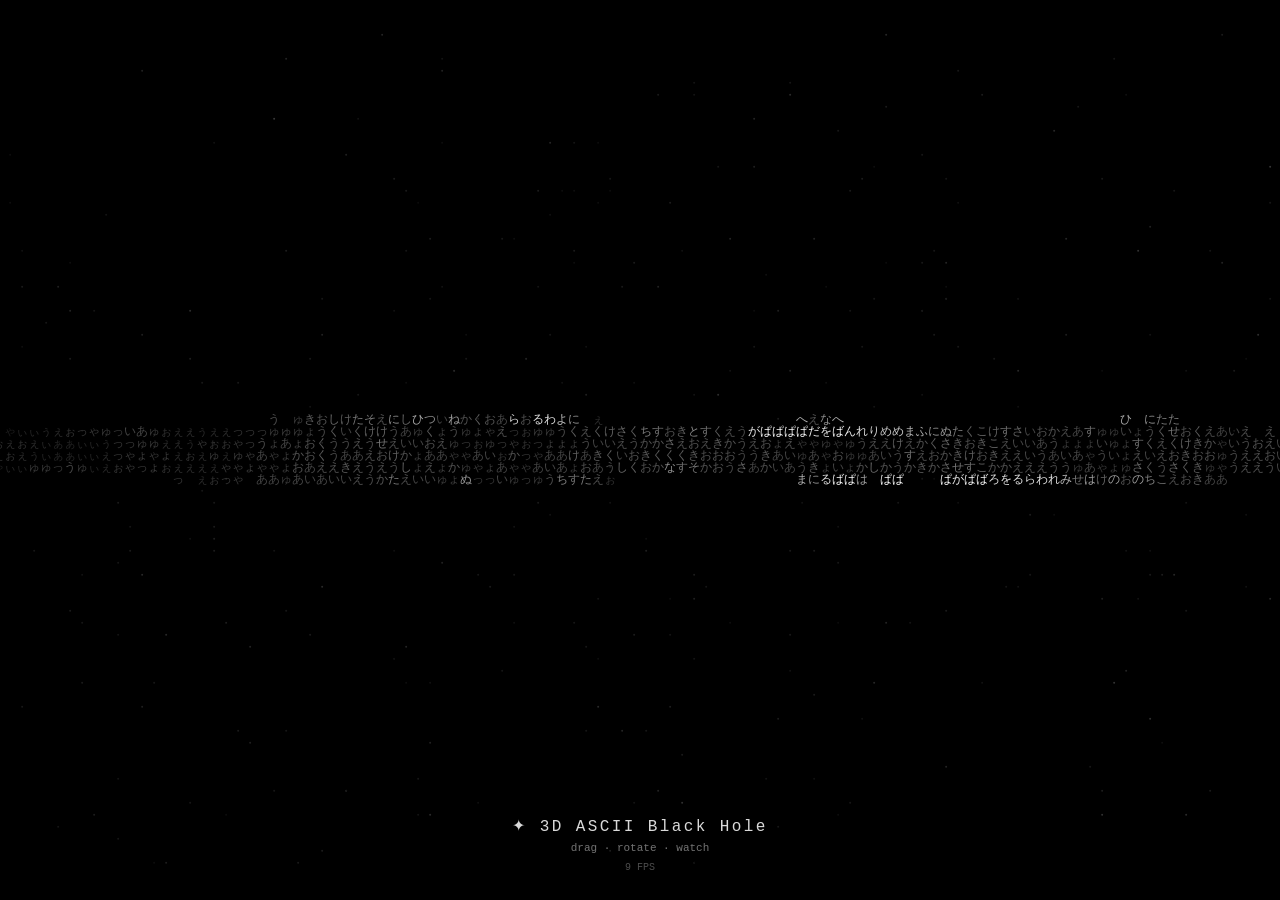
==== index.html @ 155a8970 "add initial implementation of 3D ASCII Black Hole with HTML, CSS, and JavaScript" ====
<!DOCTYPE html>
<html lang="en">
<head>
<meta charset="UTF-8">
<meta name="viewport" content="width=device-width, initial-scale=1.0, user-scalable=no">
<title>3D ASCII Black Hole</title>
<style>
*, *::before, *::after { margin: 0; padding: 0; box-sizing: border-box; }
html, body {
    width: 100%;
    height: 100%;
    overflow: hidden;
    background: #000;
    font-family: 'MS Gothic','Yu Gothic','Noto Sans Mono CJK JP',Consolas,monospace;
}
body {
    display: flex;
    justify-content: center;
    align-items: center;
    touch-action: none;
    -webkit-user-select: none;
    user-select: none;
}
canvas {
    display: block;
    image-rendering: pixelated;
}
#overlay {
    position: fixed;
    bottom: 24px;
    left: 50%;
    transform: translateX(-50%);
    color: rgba(255,255,255,0.7);
    font-size: 13px;
    text-align: center;
    pointer-events: none;
    transition: opacity 0.8s ease;
    opacity: 1;
    text-shadow: 0 0 8px rgba(0,0,0,0.9);
    line-height: 1.6;
}
#overlay h1 {
    font-size: 16px;
    font-weight: normal;
    color: rgba(255,255,255,0.85);
    letter-spacing: 0.15em;
}
#overlay .hint {
    font-size: 11px;
    color: rgba(255,255,255,0.45);
}
#overlay .fps {
    font-size: 10px;
    color: rgba(255,255,255,0.3);
    margin-top: 2px;
}
#overlay.hidden { opacity: 0; }
</style>
</head>
<body>

<canvas id="screen"></canvas>

<div id="overlay">
    <h1>✦ 3D ASCII Black Hole</h1>
    <div class="hint">drag · rotate · watch</div>
    <div class="fps" id="fps"></div>
</div>

<script>
'use strict';

// ============================================================
// CONFIG
// ============================================================
const CONFIG = {
    cols: 140,
    rows: 70,
    charCellW: 12,
    charCellH: 12,
    diskParticles: 80000,
    photonParticles: 25000,
    horizonParticles: 20000,
    shadowRingParticles: 20000,
    starCount: 800,
    rotationSpeedX: 0.00035,
    rotationSpeedY: 0.00025,
    timeSpeed: 0.01,
    autoHideOverlayDelay: 4000,
    starsChar: '\u30FB',
    chars: '\u3000\u3001\u3002\u30FB\u309D\u309E\u3083\u3041\u3043\u3045\u3047\u3049\u3063\u3083\u3085\u3087\u3042\u3044\u3046\u3048\u304A\u304B\u304D\u304F\u3051\u3053\u3055\u3057\u3059\u305B\u305D\u305F\u3061\u3064\u3066\u3068\u306A\u306B\u306C\u306D\u306E\u306F\u3072\u3075\u3078\u307B\u307E\u307F\u3080\u3081\u3082\u3084\u3086\u3088\u3089\u308A\u308B\u308C\u308D\u308F\u3092\u3093\u304C\u3056\u3060\u3070\u3071'
};

// ============================================================
// STATE
// ============================================================
const state = {
    time: 0,
    rotX: 0,
    rotY: 0,
    targetRotX: 0,
    targetRotY: 0,
    isDragging: false,
    lastMX: 0,
    lastMY: 0,
    frames: 0,
    lastFpsTime: 0,
    fps: 0
};

// ============================================================
// CANVAS SETUP
// ============================================================
const canvas = document.getElementById('screen');
const ctx = canvas.getContext('2d');
const fpsEl = document.getElementById('fps');
const overlay = document.getElementById('overlay');
let overlayTimer = null;
let W, H;

function resizeCanvas() {
    const dpr = Math.min(window.devicePixelRatio || 1, 2);
    const cw = CONFIG.cols * CONFIG.charCellW;
    const ch = CONFIG.rows * CONFIG.charCellH;
    canvas.width = cw * dpr;
    canvas.height = ch * dpr;
    canvas.style.width = cw + 'px';
    canvas.style.height = ch + 'px';
    ctx.setTransform(dpr, 0, 0, dpr, 0, 0);
    ctx.textBaseline = 'top';
    W = CONFIG.cols;
    H = CONFIG.rows;
}

window.addEventListener('resize', resizeCanvas);
resizeCanvas();

// ============================================================
// OVERLAY
// ============================================================
function showOverlay() {
    overlay.classList.remove('hidden');
    if (overlayTimer) clearTimeout(overlayTimer);
    overlayTimer = setTimeout(() => {
        overlay.classList.add('hidden');
    }, CONFIG.autoHideOverlayDelay);
}

showOverlay();

canvas.addEventListener('click', showOverlay);
canvas.addEventListener('touchstart', showOverlay, { passive: true });

// ============================================================
// MATH HELPERS
// ============================================================
function rotateX(p, a) {
    const s = Math.sin(a), c = Math.cos(a);
    return { x: p.x, y: p.y * c - p.z * s, z: p.y * s + p.z * c };
}

function rotateY(p, a) {
    const s = Math.sin(a), c = Math.cos(a);
    return { x: p.x * c + p.z * s, y: p.y, z: -p.x * s + p.z * c };
}

function rotateZ(p, a) {
    const s = Math.sin(a), c = Math.cos(a);
    return { x: p.x * c - p.y * s, y: p.x * s + p.y * c, z: p.z };
}

function project(p) {
    const z = p.z + 9;
    return {
        x: Math.floor(W / 2 + p.x / z * 95),
        y: Math.floor(H / 2 + p.y / z * 50),
        z
    };
}

function shade(v) {
    v = Math.max(0, Math.min(1, v));
    const g = Math.floor(v * 250 + 5);
    return 'rgb(' + g + ',' + g + ',' + g + ')';
}

function plot(buffer, zbuf, x, y, z, b) {
    if (x < 0 || x >= W || y < 0 || y >= H) return;
    const idx = x + y * W;
    if (z < zbuf[idx]) {
        zbuf[idx] = z;
        const bright = Math.pow(Math.max(0, b), 0.65);
        const ci = Math.min(CONFIG.chars.length - 1, Math.floor(bright * (CONFIG.chars.length - 1)));
        buffer[idx] = { ch: CONFIG.chars[ci], b: bright };
    }
}

// ============================================================
// PARTICLE GENERATORS
// ============================================================
function generateDisk() {
    const data = [];
    for (let i = 0; i < CONFIG.diskParticles; i++) {
        data.push({
            ang: Math.random() * Math.PI * 2,
            baseRadius: 1.2 + Math.random() * 3.0,
            ry: Math.random()
        });
    }
    return data;
}

function generatePhotons() {
    const data = [];
    for (let i = 0; i < CONFIG.photonParticles; i++) {
        data.push({
            ang: Math.random() * Math.PI * 2,
            ry: Math.random()
        });
    }
    return data;
}

function generateHorizon() {
    const data = [];
    for (let i = 0; i < CONFIG.horizonParticles; i++) {
        data.push({ u: Math.random(), v: Math.random() });
    }
    return data;
}

function generateShadowRing() {
    const data = [];
    for (let i = 0; i < CONFIG.shadowRingParticles; i++) {
        data.push({
            ang: Math.random() * Math.PI * 2,
            ry: Math.random(),
            r: 2.0 + Math.random() * 0.5
        });
    }
    return data;
}

function generateStars() {
    const data = [];
    for (let i = 0; i < CONFIG.starCount; i++) {
        const theta = Math.random() * Math.PI * 2;
        const phi = Math.acos(1 - Math.random() * (1 - Math.cos(Math.PI / 3)));
        const r = 100 + Math.random() * 150;
        data.push({
            x: r * Math.sin(phi) * Math.cos(theta),
            y: r * Math.sin(phi) * Math.sin(theta),
            z: r * Math.cos(phi),
            bright: 0.15 + Math.random() * 0.35
        });
    }
    return data;
}

// ============================================================
// DATA
// ============================================================
const diskData = generateDisk();
const photonData = generatePhotons();
const horizonData = generateHorizon();
const shadowRingData = generateShadowRing();
const starData = generateStars();

// ============================================================
// RENDER
// ============================================================
function render() {
    const buffer = new Array(W * H);
    const zbuf = new Float32Array(W * H);

    for (let i = 0; i < W * H; i++) {
        buffer[i] = { ch: '\u3000', b: 0 };
        zbuf[i] = 99999;
    }

    const ax = state.rotX;
    const ay = state.rotY;
    const t = state.time;

    // --- Event horizon ---
    for (let i = 0; i < horizonData.length; i++) {
        const h = horizonData[i];
        const theta = 2 * Math.PI * h.u;
        const phi = Math.acos(2 * h.v - 1);
        let p = {
            x: 0.9 * Math.sin(phi) * Math.cos(theta),
            y: 0.9 * Math.sin(phi) * Math.sin(theta),
            z: 0.9 * Math.cos(phi)
        };
        p = rotateX(p, ax);
        p = rotateY(p, ay);
        const pr = project(p);
        if (pr.x >= 0 && pr.x < W && pr.y >= 0 && pr.y < H) {
            const idx = pr.x + pr.y * W;
            if (pr.z < zbuf[idx]) {
                zbuf[idx] = pr.z;
                buffer[idx] = { ch: '\u3000', b: -1 };
            }
        }
    }

    // --- Photon ring ---
    for (let i = 0; i < photonData.length; i++) {
        const d = photonData[i];
        let p = {
            x: 0.95 * Math.cos(d.ang),
            y: (d.ry - 0.5) * 0.05,
            z: 0.95 * Math.sin(d.ang)
        };
        p = rotateX(p, ax);
        p = rotateY(p, ay);
        const pr = project(p);
        const bright = 1.2 + 0.2 * Math.sin(d.ang * 25 + t * 5);
        plot(buffer, zbuf, pr.x, pr.y, pr.z, bright);
    }

    // --- Shadow edge ring ---
    for (let i = 0; i < shadowRingData.length; i++) {
        const s = shadowRingData[i];
        const ang2 = s.ang + t * 0.15;
        const ripple = Math.sin(ang2 * 10 + t * 2) * 0.06;
        const radius = s.r + ripple;
        let p = {
            x: radius * Math.cos(s.ang),
            y: (s.ry - 0.5) * 0.08,
            z: radius * Math.sin(s.ang)
        };
        p = rotateX(p, ax);
        p = rotateY(p, ay);
        const pr = project(p);
        const bright = (0.8 + 0.3 * Math.sin(s.ang * 15 + t * 3)) / (pr.z * 0.07);
        plot(buffer, zbuf, pr.x, pr.y, pr.z, bright);
    }

    // --- Main accretion disk ---
    for (let i = 0; i < diskData.length; i++) {
        const d = diskData[i];
        const ang = d.ang;
        const ripple = Math.sin(ang * 12 + t * 2) * 0.12;
        const thickness = 0.35 + Math.sin(ang * 6 + t) * 0.15;
        const radius = d.baseRadius + ripple;
        let p = {
            x: radius * Math.cos(ang),
            y: (d.ry - 0.5) * thickness,
            z: radius * Math.sin(ang)
        };
        const dist = Math.sqrt(p.x * p.x + p.y * p.y + p.z * p.z);
        const shadowR1 = 0.9, shadowR2 = 2.2;
        let shadowFactor = 1;
        if (dist < shadowR2) {
            const s = Math.max(0, (dist - shadowR1) / (shadowR2 - shadowR1));
            shadowFactor = s * s * (3 - 2 * s);
        }
        const lens = 1 / (dist * dist + 0.08);
        const warp = lens * 0.8;
        p.x += p.x * warp;
        p.y += p.y * warp;
        p.z += p.z * warp * 0.4;
        p = rotateX(p, ax);
        p = rotateY(p, ay);
        const pr = project(p);
        let bright = 1 - (d.baseRadius - 1.2) / 3.2;
        bright *= 0.75 + 0.25 * Math.sin(ang * 20 + t * 4);
        bright *= 1 + 0.6 * Math.cos(ang - ay);
        bright *= 1 / (pr.z * 0.09);
        bright *= shadowFactor;
        plot(buffer, zbuf, pr.x, pr.y, pr.z, bright);
    }

    // --- Canvas output ---
    ctx.clearRect(0, 0, W * CONFIG.charCellW, H * CONFIG.charCellH);
    ctx.font = CONFIG.charCellW + "px 'MS Gothic','Yu Gothic','Noto Sans Mono CJK JP',Consolas,monospace";

    // Background stars
    for (let i = 0; i < starData.length; i++) {
        const s = starData[i];
        let p = { x: s.x, y: s.y, z: s.z };
        if (p.z <= 0) continue;
        const sx = Math.floor(W / 2 + p.x / (p.z + 9) * 95);
        const sy = Math.floor(H / 2 + p.y / (p.z + 9) * 50);
        if (sx < 0 || sx >= W || sy < 0 || sy >= H) continue;
        const bright = s.bright / ((p.z + 9) * 0.025);
        if (bright > 0.01) {
            ctx.fillStyle = shade(bright);
            ctx.fillText(CONFIG.starsChar, sx * CONFIG.charCellW, sy * CONFIG.charCellH);
        }
    }

    // Main buffer
    for (let y = 0; y < H; y++) {
        for (let x = 0; x < W; x++) {
            const cell = buffer[x + y * W];
            if (cell.b <= 0.01) continue;
            if (cell.b < 0) {
                ctx.fillStyle = '#000';
                ctx.fillRect(x * CONFIG.charCellW, y * CONFIG.charCellH, CONFIG.charCellW, CONFIG.charCellH);
            } else {
                ctx.fillStyle = shade(cell.b);
                ctx.fillText(cell.ch, x * CONFIG.charCellW, y * CONFIG.charCellH);
            }
        }
    }
}

// ============================================================
// MAIN LOOP
// ============================================================
function frame(time) {
    // FPS
    state.frames++;
    if (time - state.lastFpsTime >= 1000) {
        state.fps = state.frames;
        state.frames = 0;
        state.lastFpsTime = time;
        fpsEl.textContent = state.fps + ' FPS';
    }

    // Smooth rotation toward target (from drag)
    state.rotX += (state.targetRotX - state.rotX) * 0.08;
    state.rotY += (state.targetRotY - state.rotY) * 0.08;

    // Auto-rotate when not dragging
    if (!state.isDragging) {
        state.targetRotX += CONFIG.rotationSpeedX;
        state.targetRotY += CONFIG.rotationSpeedY;
    }

    render();
    state.time += CONFIG.timeSpeed;
    requestAnimationFrame(frame);
}

requestAnimationFrame(frame);

// ============================================================
// MOUSE EVENTS
// ============================================================
canvas.addEventListener('mousedown', (e) => {
    state.isDragging = true;
    state.lastMX = e.clientX;
    state.lastMY = e.clientY;
});

window.addEventListener('mousemove', (e) => {
    if (!state.isDragging) return;
    const dx = e.clientX - state.lastMX;
    const dy = e.clientY - state.lastMY;
    state.targetRotY += dx * 0.005;
    state.targetRotX += dy * 0.005;
    state.lastMX = e.clientX;
    state.lastMY = e.clientY;
});

window.addEventListener('mouseup', () => {
    state.isDragging = false;
});

// ============================================================
// TOUCH EVENTS (mobile)
// ============================================================
canvas.addEventListener('touchstart', (e) => {
    if (e.touches.length === 1) {
        state.isDragging = true;
        state.lastMX = e.touches[0].clientX;
        state.lastMY = e.touches[0].clientY;
    }
}, { passive: true });

canvas.addEventListener('touchmove', (e) => {
    if (!state.isDragging || e.touches.length !== 1) return;
    e.preventDefault();
    const dx = e.touches[0].clientX - state.lastMX;
    const dy = e.touches[0].clientY - state.lastMY;
    state.targetRotY += dx * 0.005;
    state.targetRotX += dy * 0.005;
    state.lastMX = e.touches[0].clientX;
    state.lastMY = e.touches[0].clientY;
}, { passive: false });

canvas.addEventListener('touchend', () => {
    state.isDragging = false;
}, { passive: true });
</script>

</body>
</html>
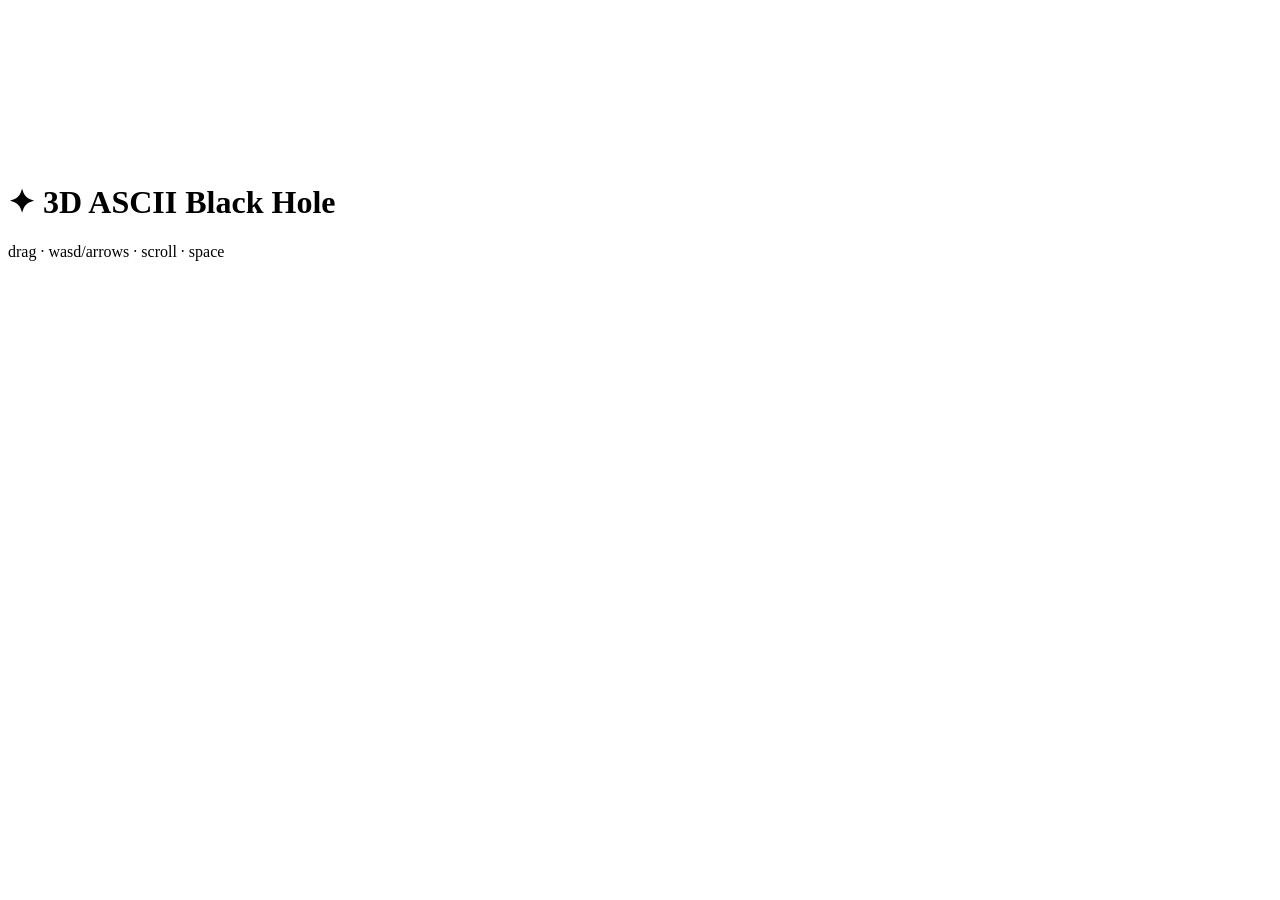
==== commit d8ece1fa: "Add initial implementation of space simulation with canvas rendering - Created script.js for the mai" ====
--- a/index.html
+++ b/index.html
@@ -4,488 +4,17 @@
 <meta charset="UTF-8">
 <meta name="viewport" content="width=device-width, initial-scale=1.0, user-scalable=no">
 <title>3D ASCII Black Hole</title>
-<style>
-*, *::before, *::after { margin: 0; padding: 0; box-sizing: border-box; }
-html, body {
-    width: 100%;
-    height: 100%;
-    overflow: hidden;
-    background: #000;
-    font-family: 'MS Gothic','Yu Gothic','Noto Sans Mono CJK JP',Consolas,monospace;
-}
-body {
-    display: flex;
-    justify-content: center;
-    align-items: center;
-    touch-action: none;
-    -webkit-user-select: none;
-    user-select: none;
-}
-canvas {
-    display: block;
-    image-rendering: pixelated;
-}
-#overlay {
-    position: fixed;
-    bottom: 24px;
-    left: 50%;
-    transform: translateX(-50%);
-    color: rgba(255,255,255,0.7);
-    font-size: 13px;
-    text-align: center;
-    pointer-events: none;
-    transition: opacity 0.8s ease;
-    opacity: 1;
-    text-shadow: 0 0 8px rgba(0,0,0,0.9);
-    line-height: 1.6;
-}
-#overlay h1 {
-    font-size: 16px;
-    font-weight: normal;
-    color: rgba(255,255,255,0.85);
-    letter-spacing: 0.15em;
-}
-#overlay .hint {
-    font-size: 11px;
-    color: rgba(255,255,255,0.45);
-}
-#overlay .fps {
-    font-size: 10px;
-    color: rgba(255,255,255,0.3);
-    margin-top: 2px;
-}
-#overlay.hidden { opacity: 0; }
-</style>
+<link rel="stylesheet" href="style.css">
 </head>
 <body>
-
 <canvas id="screen"></canvas>
-
+<div id="tooltip"></div>
 <div id="overlay">
     <h1>✦ 3D ASCII Black Hole</h1>
-    <div class="hint">drag · rotate · watch</div>
+    <div class="hint">drag · wasd/arrows · scroll · space</div>
     <div class="fps" id="fps"></div>
+    <div class="status" id="status"></div>
 </div>
-
-<script>
-'use strict';
-
-// ============================================================
-// CONFIG
-// ============================================================
-const CONFIG = {
-    cols: 140,
-    rows: 70,
-    charCellW: 12,
-    charCellH: 12,
-    diskParticles: 80000,
-    photonParticles: 25000,
-    horizonParticles: 20000,
-    shadowRingParticles: 20000,
-    starCount: 800,
-    rotationSpeedX: 0.00035,
-    rotationSpeedY: 0.00025,
-    timeSpeed: 0.01,
-    autoHideOverlayDelay: 4000,
-    starsChar: '\u30FB',
-    chars: '\u3000\u3001\u3002\u30FB\u309D\u309E\u3083\u3041\u3043\u3045\u3047\u3049\u3063\u3083\u3085\u3087\u3042\u3044\u3046\u3048\u304A\u304B\u304D\u304F\u3051\u3053\u3055\u3057\u3059\u305B\u305D\u305F\u3061\u3064\u3066\u3068\u306A\u306B\u306C\u306D\u306E\u306F\u3072\u3075\u3078\u307B\u307E\u307F\u3080\u3081\u3082\u3084\u3086\u3088\u3089\u308A\u308B\u308C\u308D\u308F\u3092\u3093\u304C\u3056\u3060\u3070\u3071'
-};
-
-// ============================================================
-// STATE
-// ============================================================
-const state = {
-    time: 0,
-    rotX: 0,
-    rotY: 0,
-    targetRotX: 0,
-    targetRotY: 0,
-    isDragging: false,
-    lastMX: 0,
-    lastMY: 0,
-    frames: 0,
-    lastFpsTime: 0,
-    fps: 0
-};
-
-// ============================================================
-// CANVAS SETUP
-// ============================================================
-const canvas = document.getElementById('screen');
-const ctx = canvas.getContext('2d');
-const fpsEl = document.getElementById('fps');
-const overlay = document.getElementById('overlay');
-let overlayTimer = null;
-let W, H;
-
-function resizeCanvas() {
-    const dpr = Math.min(window.devicePixelRatio || 1, 2);
-    const cw = CONFIG.cols * CONFIG.charCellW;
-    const ch = CONFIG.rows * CONFIG.charCellH;
-    canvas.width = cw * dpr;
-    canvas.height = ch * dpr;
-    canvas.style.width = cw + 'px';
-    canvas.style.height = ch + 'px';
-    ctx.setTransform(dpr, 0, 0, dpr, 0, 0);
-    ctx.textBaseline = 'top';
-    W = CONFIG.cols;
-    H = CONFIG.rows;
-}
-
-window.addEventListener('resize', resizeCanvas);
-resizeCanvas();
-
-// ============================================================
-// OVERLAY
-// ============================================================
-function showOverlay() {
-    overlay.classList.remove('hidden');
-    if (overlayTimer) clearTimeout(overlayTimer);
-    overlayTimer = setTimeout(() => {
-        overlay.classList.add('hidden');
-    }, CONFIG.autoHideOverlayDelay);
-}
-
-showOverlay();
-
-canvas.addEventListener('click', showOverlay);
-canvas.addEventListener('touchstart', showOverlay, { passive: true });
-
-// ============================================================
-// MATH HELPERS
-// ============================================================
-function rotateX(p, a) {
-    const s = Math.sin(a), c = Math.cos(a);
-    return { x: p.x, y: p.y * c - p.z * s, z: p.y * s + p.z * c };
-}
-
-function rotateY(p, a) {
-    const s = Math.sin(a), c = Math.cos(a);
-    return { x: p.x * c + p.z * s, y: p.y, z: -p.x * s + p.z * c };
-}
-
-function rotateZ(p, a) {
-    const s = Math.sin(a), c = Math.cos(a);
-    return { x: p.x * c - p.y * s, y: p.x * s + p.y * c, z: p.z };
-}
-
-function project(p) {
-    const z = p.z + 9;
-    return {
-        x: Math.floor(W / 2 + p.x / z * 95),
-        y: Math.floor(H / 2 + p.y / z * 50),
-        z
-    };
-}
-
-function shade(v) {
-    v = Math.max(0, Math.min(1, v));
-    const g = Math.floor(v * 250 + 5);
-    return 'rgb(' + g + ',' + g + ',' + g + ')';
-}
-
-function plot(buffer, zbuf, x, y, z, b) {
-    if (x < 0 || x >= W || y < 0 || y >= H) return;
-    const idx = x + y * W;
-    if (z < zbuf[idx]) {
-        zbuf[idx] = z;
-        const bright = Math.pow(Math.max(0, b), 0.65);
-        const ci = Math.min(CONFIG.chars.length - 1, Math.floor(bright * (CONFIG.chars.length - 1)));
-        buffer[idx] = { ch: CONFIG.chars[ci], b: bright };
-    }
-}
-
-// ============================================================
-// PARTICLE GENERATORS
-// ============================================================
-function generateDisk() {
-    const data = [];
-    for (let i = 0; i < CONFIG.diskParticles; i++) {
-        data.push({
-            ang: Math.random() * Math.PI * 2,
-            baseRadius: 1.2 + Math.random() * 3.0,
-            ry: Math.random()
-        });
-    }
-    return data;
-}
-
-function generatePhotons() {
-    const data = [];
-    for (let i = 0; i < CONFIG.photonParticles; i++) {
-        data.push({
-            ang: Math.random() * Math.PI * 2,
-            ry: Math.random()
-        });
-    }
-    return data;
-}
-
-function generateHorizon() {
-    const data = [];
-    for (let i = 0; i < CONFIG.horizonParticles; i++) {
-        data.push({ u: Math.random(), v: Math.random() });
-    }
-    return data;
-}
-
-function generateShadowRing() {
-    const data = [];
-    for (let i = 0; i < CONFIG.shadowRingParticles; i++) {
-        data.push({
-            ang: Math.random() * Math.PI * 2,
-            ry: Math.random(),
-            r: 2.0 + Math.random() * 0.5
-        });
-    }
-    return data;
-}
-
-function generateStars() {
-    const data = [];
-    for (let i = 0; i < CONFIG.starCount; i++) {
-        const theta = Math.random() * Math.PI * 2;
-        const phi = Math.acos(1 - Math.random() * (1 - Math.cos(Math.PI / 3)));
-        const r = 100 + Math.random() * 150;
-        data.push({
-            x: r * Math.sin(phi) * Math.cos(theta),
-            y: r * Math.sin(phi) * Math.sin(theta),
-            z: r * Math.cos(phi),
-            bright: 0.15 + Math.random() * 0.35
-        });
-    }
-    return data;
-}
-
-// ============================================================
-// DATA
-// ============================================================
-const diskData = generateDisk();
-const photonData = generatePhotons();
-const horizonData = generateHorizon();
-const shadowRingData = generateShadowRing();
-const starData = generateStars();
-
-// ============================================================
-// RENDER
-// ============================================================
-function render() {
-    const buffer = new Array(W * H);
-    const zbuf = new Float32Array(W * H);
-
-    for (let i = 0; i < W * H; i++) {
-        buffer[i] = { ch: '\u3000', b: 0 };
-        zbuf[i] = 99999;
-    }
-
-    const ax = state.rotX;
-    const ay = state.rotY;
-    const t = state.time;
-
-    // --- Event horizon ---
-    for (let i = 0; i < horizonData.length; i++) {
-        const h = horizonData[i];
-        const theta = 2 * Math.PI * h.u;
-        const phi = Math.acos(2 * h.v - 1);
-        let p = {
-            x: 0.9 * Math.sin(phi) * Math.cos(theta),
-            y: 0.9 * Math.sin(phi) * Math.sin(theta),
-            z: 0.9 * Math.cos(phi)
-        };
-        p = rotateX(p, ax);
-        p = rotateY(p, ay);
-        const pr = project(p);
-        if (pr.x >= 0 && pr.x < W && pr.y >= 0 && pr.y < H) {
-            const idx = pr.x + pr.y * W;
-            if (pr.z < zbuf[idx]) {
-                zbuf[idx] = pr.z;
-                buffer[idx] = { ch: '\u3000', b: -1 };
-            }
-        }
-    }
-
-    // --- Photon ring ---
-    for (let i = 0; i < photonData.length; i++) {
-        const d = photonData[i];
-        let p = {
-            x: 0.95 * Math.cos(d.ang),
-            y: (d.ry - 0.5) * 0.05,
-            z: 0.95 * Math.sin(d.ang)
-        };
-        p = rotateX(p, ax);
-        p = rotateY(p, ay);
-        const pr = project(p);
-        const bright = 1.2 + 0.2 * Math.sin(d.ang * 25 + t * 5);
-        plot(buffer, zbuf, pr.x, pr.y, pr.z, bright);
-    }
-
-    // --- Shadow edge ring ---
-    for (let i = 0; i < shadowRingData.length; i++) {
-        const s = shadowRingData[i];
-        const ang2 = s.ang + t * 0.15;
-        const ripple = Math.sin(ang2 * 10 + t * 2) * 0.06;
-        const radius = s.r + ripple;
-        let p = {
-            x: radius * Math.cos(s.ang),
-            y: (s.ry - 0.5) * 0.08,
-            z: radius * Math.sin(s.ang)
-        };
-        p = rotateX(p, ax);
-        p = rotateY(p, ay);
-        const pr = project(p);
-        const bright = (0.8 + 0.3 * Math.sin(s.ang * 15 + t * 3)) / (pr.z * 0.07);
-        plot(buffer, zbuf, pr.x, pr.y, pr.z, bright);
-    }
-
-    // --- Main accretion disk ---
-    for (let i = 0; i < diskData.length; i++) {
-        const d = diskData[i];
-        const ang = d.ang;
-        const ripple = Math.sin(ang * 12 + t * 2) * 0.12;
-        const thickness = 0.35 + Math.sin(ang * 6 + t) * 0.15;
-        const radius = d.baseRadius + ripple;
-        let p = {
-            x: radius * Math.cos(ang),
-            y: (d.ry - 0.5) * thickness,
-            z: radius * Math.sin(ang)
-        };
-        const dist = Math.sqrt(p.x * p.x + p.y * p.y + p.z * p.z);
-        const shadowR1 = 0.9, shadowR2 = 2.2;
-        let shadowFactor = 1;
-        if (dist < shadowR2) {
-            const s = Math.max(0, (dist - shadowR1) / (shadowR2 - shadowR1));
-            shadowFactor = s * s * (3 - 2 * s);
-        }
-        const lens = 1 / (dist * dist + 0.08);
-        const warp = lens * 0.8;
-        p.x += p.x * warp;
-        p.y += p.y * warp;
-        p.z += p.z * warp * 0.4;
-        p = rotateX(p, ax);
-        p = rotateY(p, ay);
-        const pr = project(p);
-        let bright = 1 - (d.baseRadius - 1.2) / 3.2;
-        bright *= 0.75 + 0.25 * Math.sin(ang * 20 + t * 4);
-        bright *= 1 + 0.6 * Math.cos(ang - ay);
-        bright *= 1 / (pr.z * 0.09);
-        bright *= shadowFactor;
-        plot(buffer, zbuf, pr.x, pr.y, pr.z, bright);
-    }
-
-    // --- Canvas output ---
-    ctx.clearRect(0, 0, W * CONFIG.charCellW, H * CONFIG.charCellH);
-    ctx.font = CONFIG.charCellW + "px 'MS Gothic','Yu Gothic','Noto Sans Mono CJK JP',Consolas,monospace";
-
-    // Background stars
-    for (let i = 0; i < starData.length; i++) {
-        const s = starData[i];
-        let p = { x: s.x, y: s.y, z: s.z };
-        if (p.z <= 0) continue;
-        const sx = Math.floor(W / 2 + p.x / (p.z + 9) * 95);
-        const sy = Math.floor(H / 2 + p.y / (p.z + 9) * 50);
-        if (sx < 0 || sx >= W || sy < 0 || sy >= H) continue;
-        const bright = s.bright / ((p.z + 9) * 0.025);
-        if (bright > 0.01) {
-            ctx.fillStyle = shade(bright);
-            ctx.fillText(CONFIG.starsChar, sx * CONFIG.charCellW, sy * CONFIG.charCellH);
-        }
-    }
-
-    // Main buffer
-    for (let y = 0; y < H; y++) {
-        for (let x = 0; x < W; x++) {
-            const cell = buffer[x + y * W];
-            if (cell.b <= 0.01) continue;
-            if (cell.b < 0) {
-                ctx.fillStyle = '#000';
-                ctx.fillRect(x * CONFIG.charCellW, y * CONFIG.charCellH, CONFIG.charCellW, CONFIG.charCellH);
-            } else {
-                ctx.fillStyle = shade(cell.b);
-                ctx.fillText(cell.ch, x * CONFIG.charCellW, y * CONFIG.charCellH);
-            }
-        }
-    }
-}
-
-// ============================================================
-// MAIN LOOP
-// ============================================================
-function frame(time) {
-    // FPS
-    state.frames++;
-    if (time - state.lastFpsTime >= 1000) {
-        state.fps = state.frames;
-        state.frames = 0;
-        state.lastFpsTime = time;
-        fpsEl.textContent = state.fps + ' FPS';
-    }
-
-    // Smooth rotation toward target (from drag)
-    state.rotX += (state.targetRotX - state.rotX) * 0.08;
-    state.rotY += (state.targetRotY - state.rotY) * 0.08;
-
-    // Auto-rotate when not dragging
-    if (!state.isDragging) {
-        state.targetRotX += CONFIG.rotationSpeedX;
-        state.targetRotY += CONFIG.rotationSpeedY;
-    }
-
-    render();
-    state.time += CONFIG.timeSpeed;
-    requestAnimationFrame(frame);
-}
-
-requestAnimationFrame(frame);
-
-// ============================================================
-// MOUSE EVENTS
-// ============================================================
-canvas.addEventListener('mousedown', (e) => {
-    state.isDragging = true;
-    state.lastMX = e.clientX;
-    state.lastMY = e.clientY;
-});
-
-window.addEventListener('mousemove', (e) => {
-    if (!state.isDragging) return;
-    const dx = e.clientX - state.lastMX;
-    const dy = e.clientY - state.lastMY;
-    state.targetRotY += dx * 0.005;
-    state.targetRotX += dy * 0.005;
-    state.lastMX = e.clientX;
-    state.lastMY = e.clientY;
-});
-
-window.addEventListener('mouseup', () => {
-    state.isDragging = false;
-});
-
-// ============================================================
-// TOUCH EVENTS (mobile)
-// ============================================================
-canvas.addEventListener('touchstart', (e) => {
-    if (e.touches.length === 1) {
-        state.isDragging = true;
-        state.lastMX = e.touches[0].clientX;
-        state.lastMY = e.touches[0].clientY;
-    }
-}, { passive: true });
-
-canvas.addEventListener('touchmove', (e) => {
-    if (!state.isDragging || e.touches.length !== 1) return;
-    e.preventDefault();
-    const dx = e.touches[0].clientX - state.lastMX;
-    const dy = e.touches[0].clientY - state.lastMY;
-    state.targetRotY += dx * 0.005;
-    state.targetRotX += dy * 0.005;
-    state.lastMX = e.touches[0].clientX;
-    state.lastMY = e.touches[0].clientY;
-}, { passive: false });
-
-canvas.addEventListener('touchend', () => {
-    state.isDragging = false;
-}, { passive: true });
-</script>
-
+<script src="script.js"></script>
 </body>
 </html>
